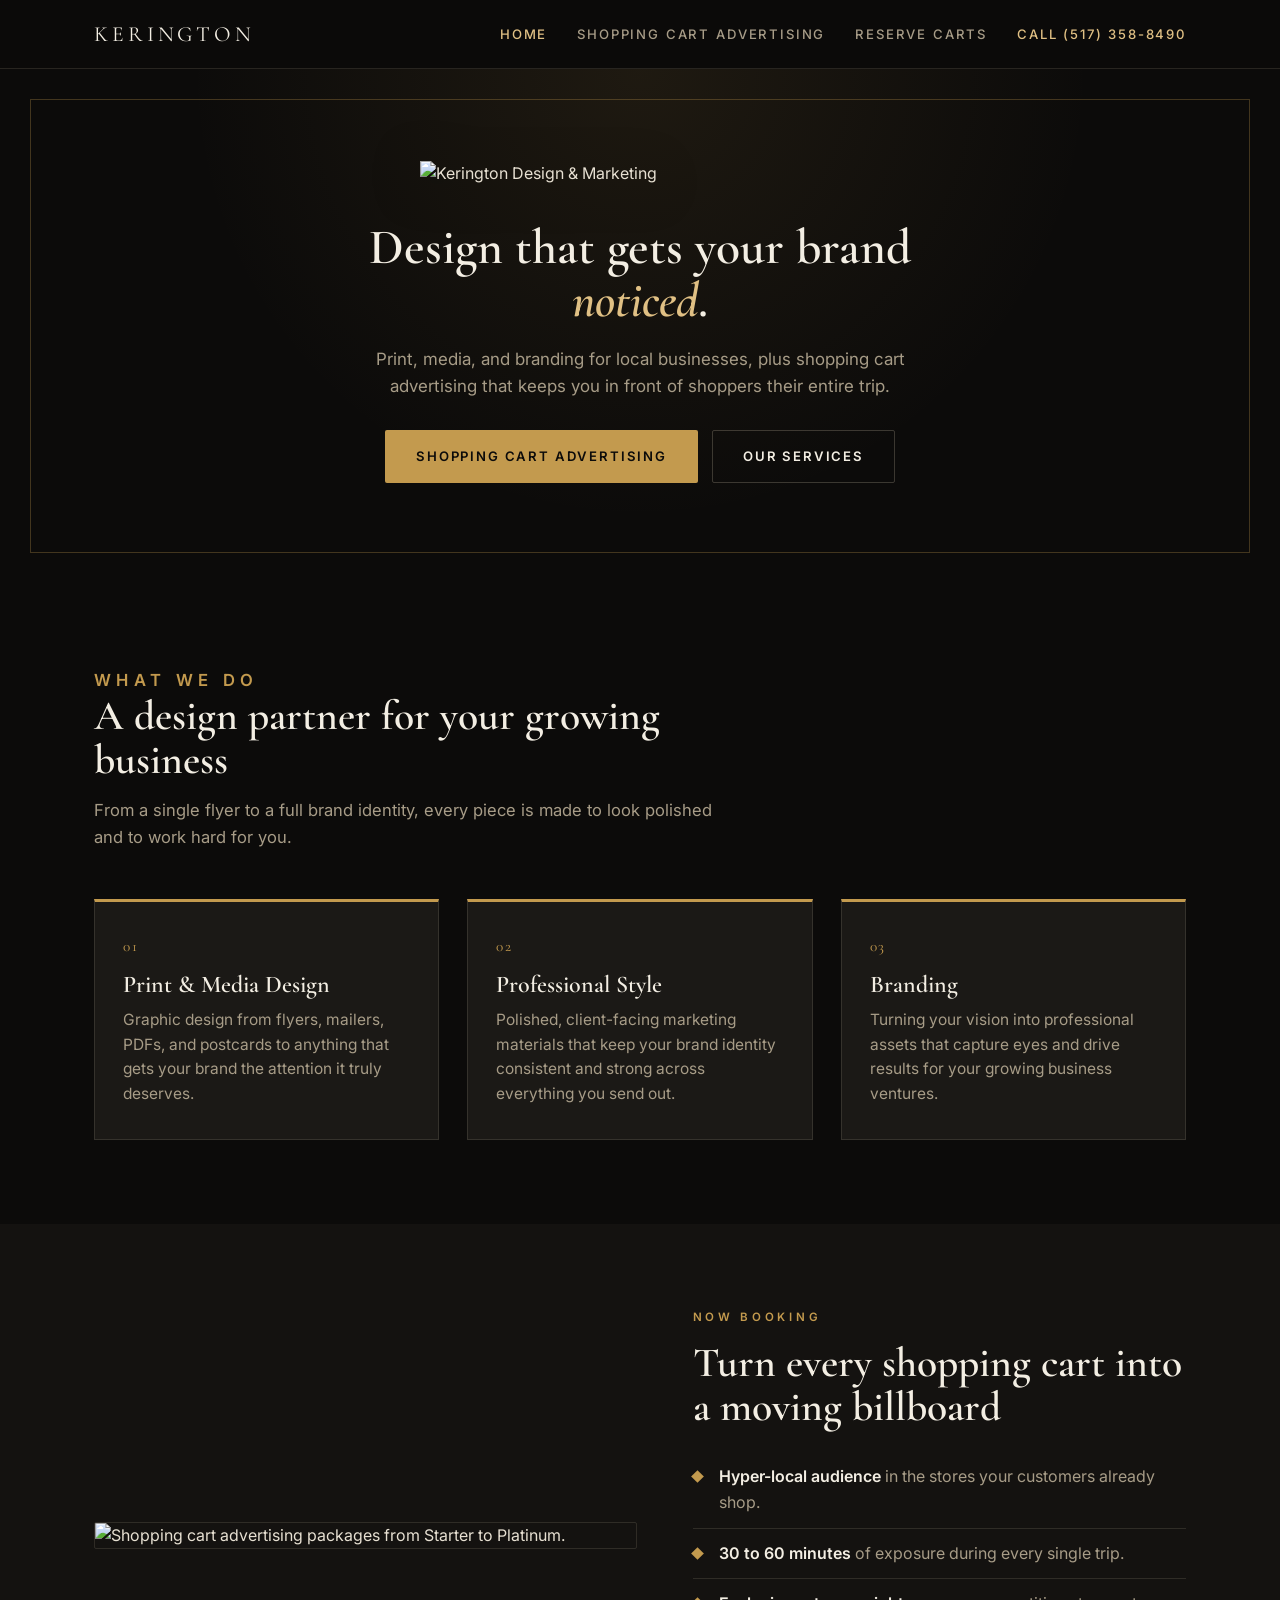
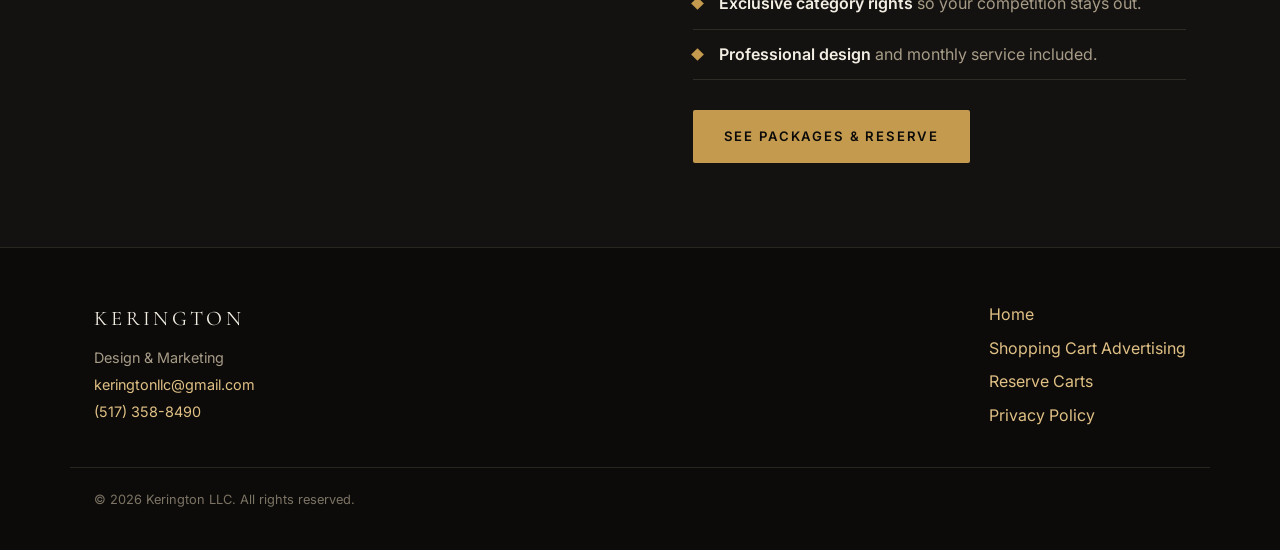
==== index.html @ cf3a68c0 "Add files via upload" ====
<!DOCTYPE html>
<html lang="en">
<head>
  <meta charset="UTF-8" />
  <meta name="viewport" content="width=device-width, initial-scale=1.0" />
  <title>Kerington Design &amp; Marketing</title>
  <meta name="description" content="Kerington Design &amp; Marketing: print and media design, branding, and shopping cart advertising for local businesses." />
  <link rel="preconnect" href="https://fonts.googleapis.com" />
  <link rel="preconnect" href="https://fonts.gstatic.com" crossorigin />
  <link href="https://fonts.googleapis.com/css2?family=Cormorant+Garamond:ital,wght@0,500;0,600;1,500&family=Inter:wght@400;500;600;700&display=swap" rel="stylesheet" />
  <link rel="stylesheet" href="styles.css" />
</head>
<body>

  <!-- NAV -->
  <nav class="nav">
    <div class="wrap nav-inner">
      <a class="nav-brand" href="index.html">Kerington</a>
      <button class="nav-toggle" aria-expanded="false" aria-controls="navLinks">Menu</button>
      <div class="nav-links" id="navLinks">
        <a href="index.html" class="active">Home</a>
        <a href="shopping-cart-advertising.html">Shopping Cart Advertising</a>
        <a href="shopping-cart-advertising.html#order">Reserve Carts</a>
        <a class="nav-call" href="tel:+15173588490">Call (517) 358-8490</a>
      </div>
    </div>
  </nav>

  <!-- HERO -->
  <header class="hero">
    <div class="wrap">
      <img class="hero-logo" src="images/logo-light.png" alt="Kerington Design &amp; Marketing" />
      <div class="hero-tag">
        <h1>Design that gets your brand <em>noticed</em>.</h1>
        <p>Print, media, and branding for local businesses, plus shopping cart advertising that keeps you in front of shoppers their entire trip.</p>
        <div class="hero-cta">
          <a class="btn btn-primary" href="shopping-cart-advertising.html">Shopping Cart Advertising</a>
          <a class="btn btn-ghost" href="#services">Our Services</a>
        </div>
      </div>
    </div>
  </header>

  <!-- SERVICES -->
  <section class="section" id="services">
    <div class="wrap">
      <div class="section-head">
        <p class="eyebrow on-light">What we do</p>
        <h2>A design partner for your growing business</h2>
        <p>From a single flyer to a full brand identity, every piece is made to look polished and to work hard for you.</p>
      </div>

      <div class="services-grid">
        <article class="service-card">
          <div class="service-num">01</div>
          <h3>Print &amp; Media Design</h3>
          <p>Graphic design from flyers, mailers, PDFs, and postcards to anything that gets your brand the attention it truly deserves.</p>
        </article>
        <article class="service-card">
          <div class="service-num">02</div>
          <h3>Professional Style</h3>
          <p>Polished, client-facing marketing materials that keep your brand identity consistent and strong across everything you send out.</p>
        </article>
        <article class="service-card">
          <div class="service-num">03</div>
          <h3>Branding</h3>
          <p>Turning your vision into professional assets that capture eyes and drive results for your growing business ventures.</p>
        </article>
      </div>
    </div>
  </section>

  <!-- CART ADVERTISING TEASER -->
  <section class="section section-dark">
    <div class="wrap feature">
      <div class="feature-media">
        <img src="images/pricing.png" alt="Shopping cart advertising packages from Starter to Platinum." />
      </div>
      <div class="feature-copy">
        <p class="eyebrow">Now booking</p>
        <h2 style="color: var(--cream); font-size: clamp(1.9rem, 3.4vw, 2.6rem);">Turn every shopping cart into a moving billboard</h2>
        <ul>
          <li><strong>Hyper-local audience</strong> in the stores your customers already shop.</li>
          <li><strong>30 to 60 minutes</strong> of exposure during every single trip.</li>
          <li><strong>Exclusive category rights</strong> so your competition stays out.</li>
          <li><strong>Professional design</strong> and monthly service included.</li>
        </ul>
        <div style="margin-top: 30px;">
          <a class="btn btn-primary" href="shopping-cart-advertising.html">See packages &amp; reserve</a>
        </div>
      </div>
    </div>
  </section>

  <!-- FOOTER -->
  <footer class="footer">
    <div class="wrap footer-inner">
      <div>
        <div class="footer-brand">Kerington</div>
        <p>Design &amp; Marketing</p>
        <p><a href="mailto:keringtonllc@gmail.com">keringtonllc@gmail.com</a></p>
        <p><a href="tel:+15173588490">(517) 358-8490</a></p>
      </div>
      <div class="footer-links">
        <a href="index.html">Home</a>
        <a href="shopping-cart-advertising.html">Shopping Cart Advertising</a>
        <a href="shopping-cart-advertising.html#order">Reserve Carts</a>
        <a href="privacy.html">Privacy Policy</a>
      </div>
    </div>
    <div class="wrap footer-bottom">
      &copy; <span id="year"></span> Kerington LLC. All rights reserved.
    </div>
  </footer>

  <script>
    document.getElementById('year').textContent = new Date().getFullYear();
    var t = document.querySelector('.nav-toggle');
    var l = document.getElementById('navLinks');
    if (t) t.addEventListener('click', function () {
      var open = l.classList.toggle('open');
      t.setAttribute('aria-expanded', open ? 'true' : 'false');
    });
  </script>
</body>
</html>
---- styles.css ----
/* ===========================================================
   Kerington Design & Marketing — DARK THEME
   Black + brass, to match the shopping-cart advertising assets.
   =========================================================== */

:root {
  --ink: #0c0b0a;
  --ink-2: #141210;       /* alternate section */
  --surface: #1b1916;     /* cards */
  --surface-2: #211e1a;   /* inputs / raised */
  --brass: #c39a4e;
  --brass-bright: #e0c084;
  --brass-faint: rgba(195, 154, 78, 0.30);
  --cream: #f3eee3;
  --text: #e7e0d2;
  --text-muted: #a79c87;
  --line: rgba(227, 214, 188, 0.13);
  --line-strong: rgba(227, 214, 188, 0.22);

  --serif: "Cormorant Garamond", Georgia, "Times New Roman", serif;
  --sans: "Inter", -apple-system, BlinkMacSystemFont, "Segoe UI", Roboto, sans-serif;
  --maxw: 1140px;
}

* { box-sizing: border-box; }
html { scroll-behavior: smooth; }
body {
  margin: 0;
  font-family: var(--sans);
  color: var(--text);
  background: var(--ink);
  -webkit-font-smoothing: antialiased;
  line-height: 1.6;
}
img { max-width: 100%; display: block; }
a { color: inherit; }
.wrap { width: 100%; max-width: var(--maxw); margin: 0 auto; padding: 0 24px; }

.eyebrow {
  text-transform: uppercase;
  letter-spacing: 0.32em;
  font-size: 0.72rem;
  font-weight: 600;
  color: var(--brass);
  margin: 0 0 14px;
}
.eyebrow.on-light { color: var(--brass); }

h1, h2, h3 { font-family: var(--serif); font-weight: 600; line-height: 1.08; margin: 0; color: var(--cream); }

/* ---------- NAV ---------- */
.nav {
  position: sticky; top: 0; z-index: 50;
  background: rgba(12, 11, 10, 0.92);
  backdrop-filter: blur(8px);
  border-bottom: 1px solid var(--line);
}
.nav-inner { display: flex; align-items: center; justify-content: space-between; height: 68px; }
.nav-brand {
  font-family: var(--serif); color: var(--cream); text-decoration: none;
  font-size: 1.35rem; letter-spacing: 0.18em; text-transform: uppercase;
}
.nav-links { display: flex; gap: 30px; align-items: center; }
.nav-links a {
  color: var(--text-muted); text-decoration: none; font-size: 0.82rem;
  letter-spacing: 0.14em; text-transform: uppercase; font-weight: 500;
  transition: color 0.2s ease;
}
.nav-links a:hover, .nav-links a.active { color: var(--brass-bright); }
.nav-toggle { display: none; }

/* ---------- HERO ---------- */
.hero {
  background:
    radial-gradient(circle at 50% 0%, rgba(195,154,78,0.10), transparent 55%),
    var(--ink);
  color: var(--text); padding: 92px 0 100px; position: relative; overflow: hidden;
}
.hero::after {
  content: ""; position: absolute; inset: 30px;
  border: 1px solid var(--brass-faint); pointer-events: none;
}
.hero-logo {
  width: min(440px, 76%); margin: 0 auto 34px;
  filter: drop-shadow(0 6px 22px rgba(0,0,0,0.5));
}
.hero-tag { text-align: center; max-width: 660px; margin: 0 auto; }
.hero-tag h1 { font-size: clamp(2rem, 4.2vw, 3.1rem); margin-bottom: 18px; }
.hero-tag h1 em { color: var(--brass-bright); font-style: italic; }
.hero-tag p { color: var(--text-muted); font-size: 1.06rem; margin: 0 auto 30px; max-width: 540px; }
.hero-cta { display: inline-flex; gap: 14px; flex-wrap: wrap; justify-content: center; }

/* ---------- BUTTONS ---------- */
.btn {
  display: inline-block; font-family: var(--sans); font-weight: 600; font-size: 0.82rem;
  letter-spacing: 0.14em; text-transform: uppercase; padding: 15px 30px;
  text-decoration: none; border: 1px solid transparent; cursor: pointer;
  transition: all 0.2s ease; border-radius: 2px;
}
.btn-primary { background: var(--brass); color: var(--ink); }
.btn-primary:hover { background: var(--brass-bright); }
.btn-ghost { background: transparent; color: var(--cream); border-color: var(--line-strong); }
.btn-ghost:hover { border-color: var(--brass); color: var(--brass-bright); }
.btn-block { width: 100%; text-align: center; padding: 18px; font-size: 0.9rem; }
.btn[disabled] { opacity: 0.45; cursor: not-allowed; }

/* ---------- SECTIONS ---------- */
.section { padding: 84px 0; background: var(--ink); }
.section.section-alt { background: var(--ink-2); }
.section-head { max-width: 620px; margin-bottom: 48px; }
.section-head h2 { font-size: clamp(1.9rem, 3.4vw, 2.6rem); margin-bottom: 14px; }
.section-head p { color: var(--text-muted); font-size: 1.04rem; margin: 0; }
.section-dark { background: var(--ink-2); }

/* ---------- SERVICES ---------- */
.services-grid { display: grid; grid-template-columns: repeat(3, 1fr); gap: 28px; }
.service-card {
  background: var(--surface); border: 1px solid var(--line);
  border-top: 3px solid var(--brass); padding: 32px 28px;
}
.service-card h3 { font-size: 1.5rem; margin-bottom: 10px; }
.service-card p { color: var(--text-muted); margin: 0; font-size: 0.97rem; }
.service-num { font-family: var(--serif); font-size: 0.95rem; color: var(--brass); letter-spacing: 0.1em; margin-bottom: 14px; }

/* ---------- FEATURE STRIP ---------- */
.feature { display: grid; grid-template-columns: 1.1fr 1fr; gap: 56px; align-items: center; }
.feature-media img { border: 1px solid var(--line); border-radius: 2px; }
.feature ul { list-style: none; padding: 0; margin: 22px 0 0; }
.feature li { padding: 12px 0 12px 26px; position: relative; border-bottom: 1px solid var(--line); color: var(--text-muted); }
.feature li::before { content: ""; position: absolute; left: 0; top: 20px; width: 9px; height: 9px; background: var(--brass); transform: rotate(45deg); }
.feature li strong { color: var(--cream); font-weight: 600; }

/* ---------- GRAPHIC PANELS ---------- */
.graphic-panel { margin-top: 36px; text-align: center; }
.graphic-panel img {
  margin: 0 auto; border: 1px solid var(--line-strong);
  box-shadow: 0 20px 48px rgba(0,0,0,0.5); max-width: 760px; width: 100%; border-radius: 2px;
}
.graphic-caption { font-size: 0.85rem; color: var(--text-muted); margin-top: 14px; letter-spacing: 0.04em; }

/* ---------- ORDER FORM ---------- */
.order { background: var(--ink-2); }
.order-grid { display: grid; grid-template-columns: 1.4fr 1fr; gap: 44px; align-items: start; }
.form-card { background: var(--surface); border: 1px solid var(--line); padding: 38px 36px; border-radius: 2px; }
.field { margin-bottom: 24px; }
.field > label.field-label {
  display: block; font-size: 0.74rem; text-transform: uppercase; letter-spacing: 0.16em;
  font-weight: 600; color: var(--text-muted); margin-bottom: 10px;
}
.field input[type="text"], .field input[type="email"], .field input[type="tel"],
.field select, .field textarea {
  width: 100%; font-family: var(--sans); font-size: 1rem; padding: 13px 14px;
  border: 1px solid var(--line-strong); background: var(--surface-2); color: var(--cream); border-radius: 2px;
}
.field select { appearance: none; background-image: linear-gradient(45deg, transparent 50%, var(--brass) 50%), linear-gradient(135deg, var(--brass) 50%, transparent 50%); background-position: calc(100% - 20px) center, calc(100% - 14px) center; background-size: 6px 6px, 6px 6px; background-repeat: no-repeat; }
.field select option { color: #111; }
.field textarea { resize: vertical; min-height: 90px; }
.field input:focus, .field select:focus, .field textarea:focus { outline: 2px solid var(--brass); outline-offset: 1px; border-color: var(--brass); }
.field input::placeholder, .field textarea::placeholder { color: #6f6555; }

.option-grid { display: grid; grid-template-columns: 1fr 1fr; gap: 12px; }
.option-grid.terms { grid-template-columns: repeat(3, 1fr); }
.opt {
  position: relative; border: 1px solid var(--line-strong); background: var(--surface-2);
  padding: 14px 16px; cursor: pointer; border-radius: 2px; transition: all 0.15s ease; display: block;
}
.opt input { position: absolute; opacity: 0; pointer-events: none; }
.opt .opt-name { font-weight: 600; font-size: 0.95rem; display: block; color: var(--cream); }
.opt .opt-sub { font-size: 0.82rem; color: var(--text-muted); }
.opt:hover { border-color: var(--brass); }
.opt:has(input:checked) { border-color: var(--brass); background: rgba(195,154,78,0.10); box-shadow: inset 0 0 0 1px var(--brass); }
.opt .opt-badge {
  position: absolute; top: -9px; right: 10px; background: var(--brass); color: var(--ink);
  font-size: 0.6rem; letter-spacing: 0.12em; text-transform: uppercase; font-weight: 700; padding: 3px 8px; border-radius: 2px;
}
.field-row { display: grid; grid-template-columns: 1fr 1fr; gap: 18px; }

.summary {
  position: sticky; top: 92px;
  background: linear-gradient(160deg, #15130f, #0c0b0a);
  border: 1px solid var(--brass-faint);
  color: var(--text); padding: 34px 32px; border-radius: 2px;
}
.summary h3 { font-size: 1.6rem; margin-bottom: 6px; }
.summary .summary-sub { color: var(--text-muted); font-size: 0.88rem; margin: 0 0 22px; }
.summary-line { display: flex; justify-content: space-between; gap: 12px; padding: 12px 0; border-bottom: 1px solid var(--line); font-size: 0.95rem; }
.summary-line span:first-child { color: var(--text-muted); }
.summary-line span:last-child { color: var(--cream); font-weight: 600; text-align: right; }
.summary-total { display: flex; justify-content: space-between; align-items: baseline; margin-top: 22px; padding-top: 18px; border-top: 1px solid var(--brass-faint); }
.summary-total .lbl { color: var(--text-muted); font-size: 0.8rem; text-transform: uppercase; letter-spacing: 0.14em; }
.summary-total .val { font-family: var(--serif); color: var(--brass-bright); font-size: 2rem; }
.summary-note { font-size: 0.78rem; color: var(--text-muted); margin-top: 20px; line-height: 1.5; }

.form-note { font-size: 0.82rem; color: var(--text-muted); margin-top: 18px; text-align: center; }
.helper { font-size: 0.82rem; color: var(--text-muted); margin: 6px 0 0; }

/* ---------- FOOTER ---------- */
.footer { background: var(--ink); color: var(--text-muted); padding: 54px 0 40px; border-top: 1px solid var(--line); }
.footer-inner { display: flex; justify-content: space-between; gap: 30px; flex-wrap: wrap; align-items: flex-start; }
.footer-brand { font-family: var(--serif); color: var(--cream); font-size: 1.3rem; letter-spacing: 0.16em; text-transform: uppercase; margin-bottom: 10px; }
.footer p { margin: 4px 0; font-size: 0.9rem; }
.footer a { color: var(--brass-bright); text-decoration: none; }
.footer a:hover { text-decoration: underline; }
.footer-links { display: flex; flex-direction: column; gap: 8px; }
.footer-bottom { margin-top: 38px; padding-top: 22px; border-top: 1px solid var(--line); font-size: 0.8rem; color: #7c7464; }

/* ---------- LEGAL ---------- */
.legal { padding: 64px 0 84px; max-width: 800px; }
.legal h1 { font-size: clamp(2rem, 4vw, 2.8rem); margin-bottom: 8px; }
.legal .updated { color: var(--text-muted); font-size: 0.88rem; margin-bottom: 40px; }
.legal h2 { font-size: 1.5rem; margin: 36px 0 12px; }
.legal p, .legal li { color: var(--text); font-size: 1rem; }
.legal ul { padding-left: 22px; }
.legal li { margin-bottom: 8px; }
.legal strong { color: var(--cream); }
.legal .callout { background: var(--surface); border-left: 3px solid var(--brass); padding: 16px 20px; font-size: 0.92rem; margin: 24px 0; color: var(--text); }
.legal a { color: var(--brass-bright); }

/* ---------- RESPONSIVE ---------- */
@media (max-width: 900px) {
  .services-grid { grid-template-columns: 1fr; }
  .feature { grid-template-columns: 1fr; gap: 32px; }
  .order-grid { grid-template-columns: 1fr; }
  .summary { position: static; }
}
@media (max-width: 640px) {
  .section { padding: 60px 0; }
  .hero { padding: 60px 0 70px; }
  .hero::after { inset: 16px; }
  .nav-links {
    display: none; position: absolute; top: 68px; left: 0; right: 0; flex-direction: column;
    gap: 0; background: var(--ink); border-bottom: 1px solid var(--line); padding: 8px 0;
  }
  .nav-links.open { display: flex; }
  .nav-links a { padding: 14px 24px; }
  .nav-toggle {
    display: block; background: none; border: 1px solid var(--line-strong); color: var(--cream);
    font-size: 0.75rem; letter-spacing: 0.12em; text-transform: uppercase; padding: 8px 14px; cursor: pointer; border-radius: 2px;
  }
  .option-grid, .option-grid.terms, .field-row { grid-template-columns: 1fr; }
  .form-card { padding: 26px 22px; }
}

/* phone link in nav */
.nav-call { color: var(--brass-bright) !important; }
.nav-call:hover { color: var(--cream) !important; }
/* under-10-carts note */
.pricing-note { margin-top: 16px; font-size: 0.92rem; color: var(--text-muted); }
.pricing-note a { color: var(--brass-bright); text-decoration: none; }
.pricing-note a:hover { text-decoration: underline; }

/* form submit states */
.form-error { color: #e0a3a3; font-size: 0.9rem; margin: 14px 0 0; text-align: center; }
.form-error:empty { display: none; }
.form-success {
  background: var(--surface);
  border: 1px solid var(--brass-faint);
  border-radius: 2px;
  padding: 48px 40px;
  text-align: center;
  max-width: 620px;
  margin: 0 auto;
}
.form-success-mark {
  width: 56px; height: 56px; line-height: 56px; margin: 0 auto 18px;
  border-radius: 50%; background: var(--brass); color: var(--ink);
  font-size: 1.6rem; font-weight: 700;
}
.form-success h3 { font-size: 1.8rem; margin-bottom: 12px; }
.form-success p { color: var(--text-muted); margin: 0 auto 10px; max-width: 460px; }
.form-success-sub { font-size: 0.9rem; }
.form-success a { color: var(--brass-bright); text-decoration: none; }
.form-success a:hover { text-decoration: underline; }
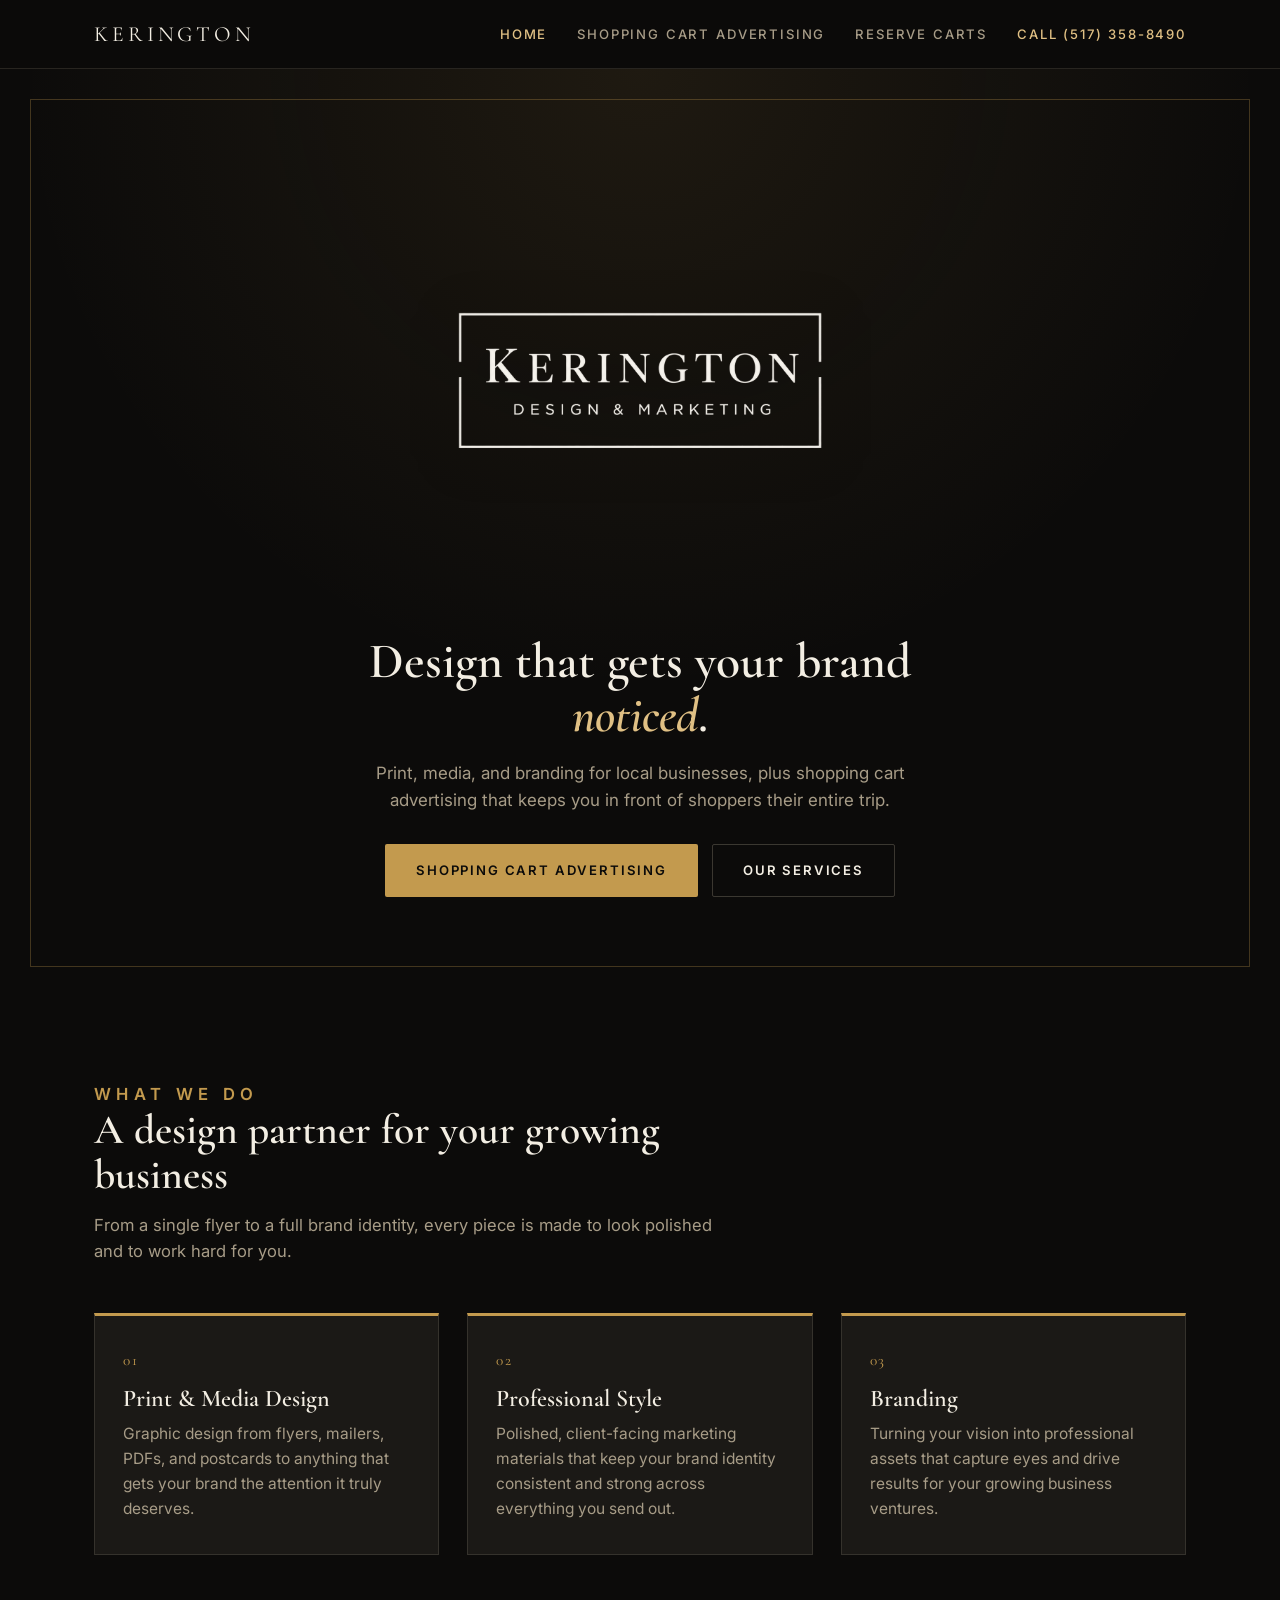
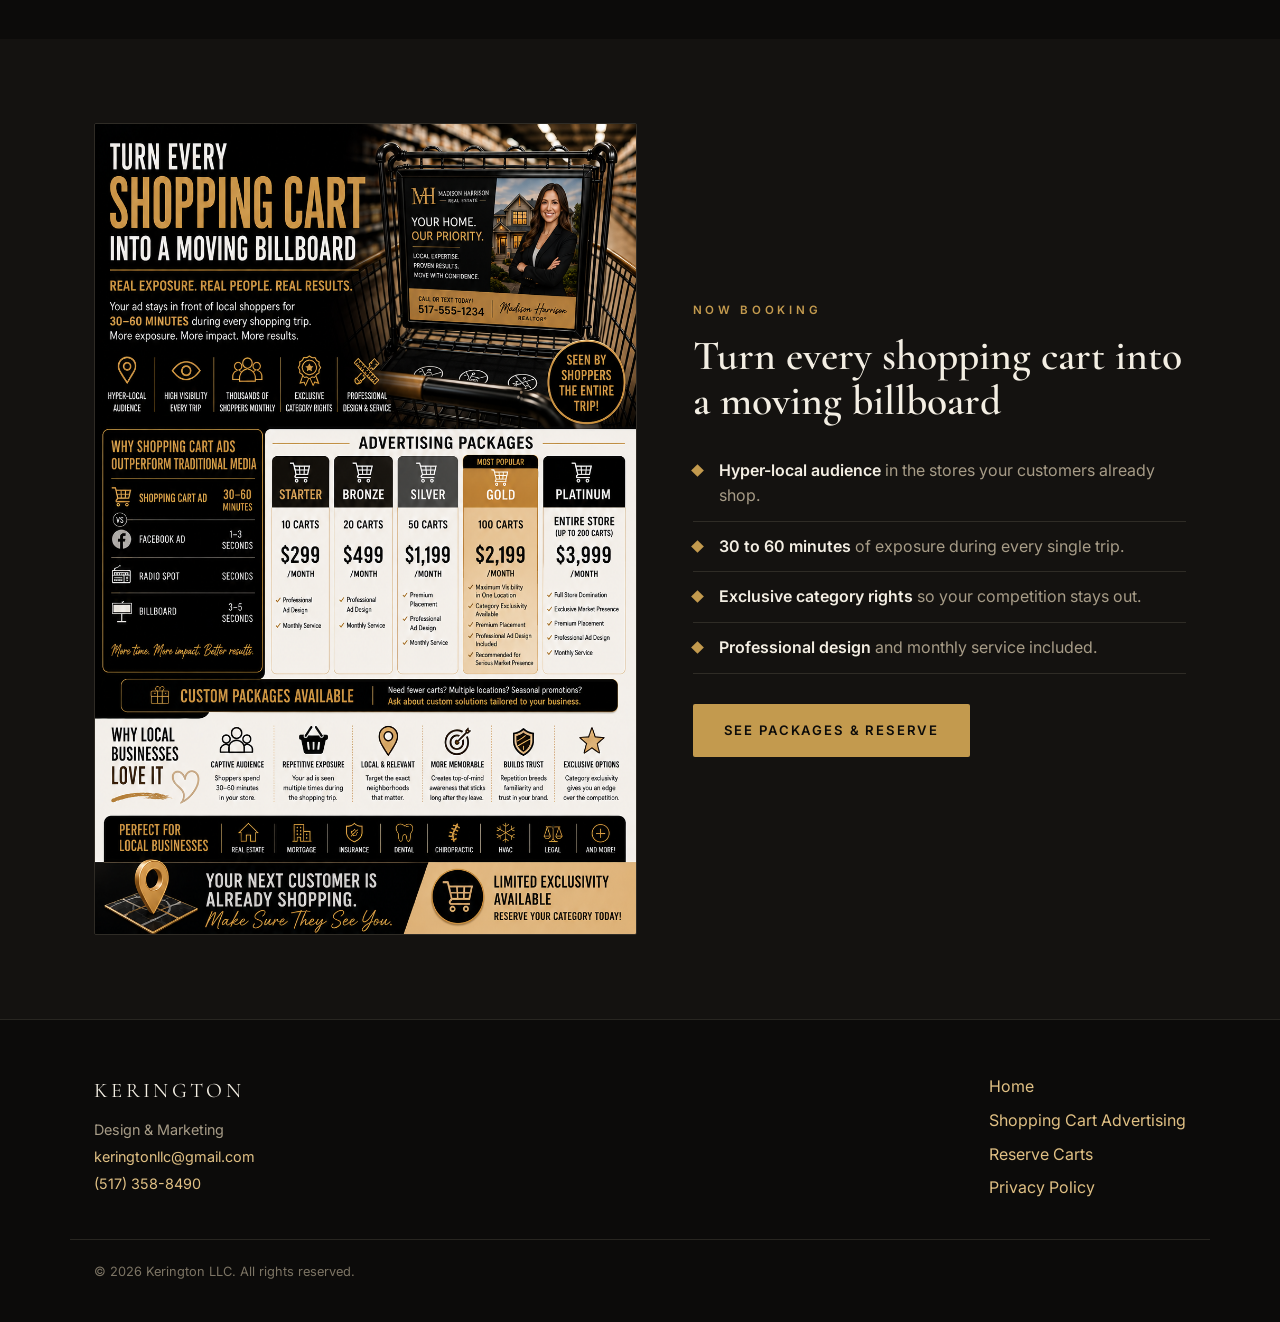
==== commit 79594614: "Update index.html" ====
--- a/index.html
+++ b/index.html
@@ -29,7 +29,7 @@
   <!-- HERO -->
   <header class="hero">
     <div class="wrap">
-      <img class="hero-logo" src="images/logo-light.png" alt="Kerington Design &amp; Marketing" />
+      <img class="hero-logo" src="logo-light.png" alt="Kerington Design &amp; Marketing" />
       <div class="hero-tag">
         <h1>Design that gets your brand <em>noticed</em>.</h1>
         <p>Print, media, and branding for local businesses, plus shopping cart advertising that keeps you in front of shoppers their entire trip.</p>
@@ -74,7 +74,7 @@
   <section class="section section-dark">
     <div class="wrap feature">
       <div class="feature-media">
-        <img src="images/pricing.png" alt="Shopping cart advertising packages from Starter to Platinum." />
+        <img src="pricing.png" alt="Shopping cart advertising packages from Starter to Platinum." />
       </div>
       <div class="feature-copy">
         <p class="eyebrow">Now booking</p>
